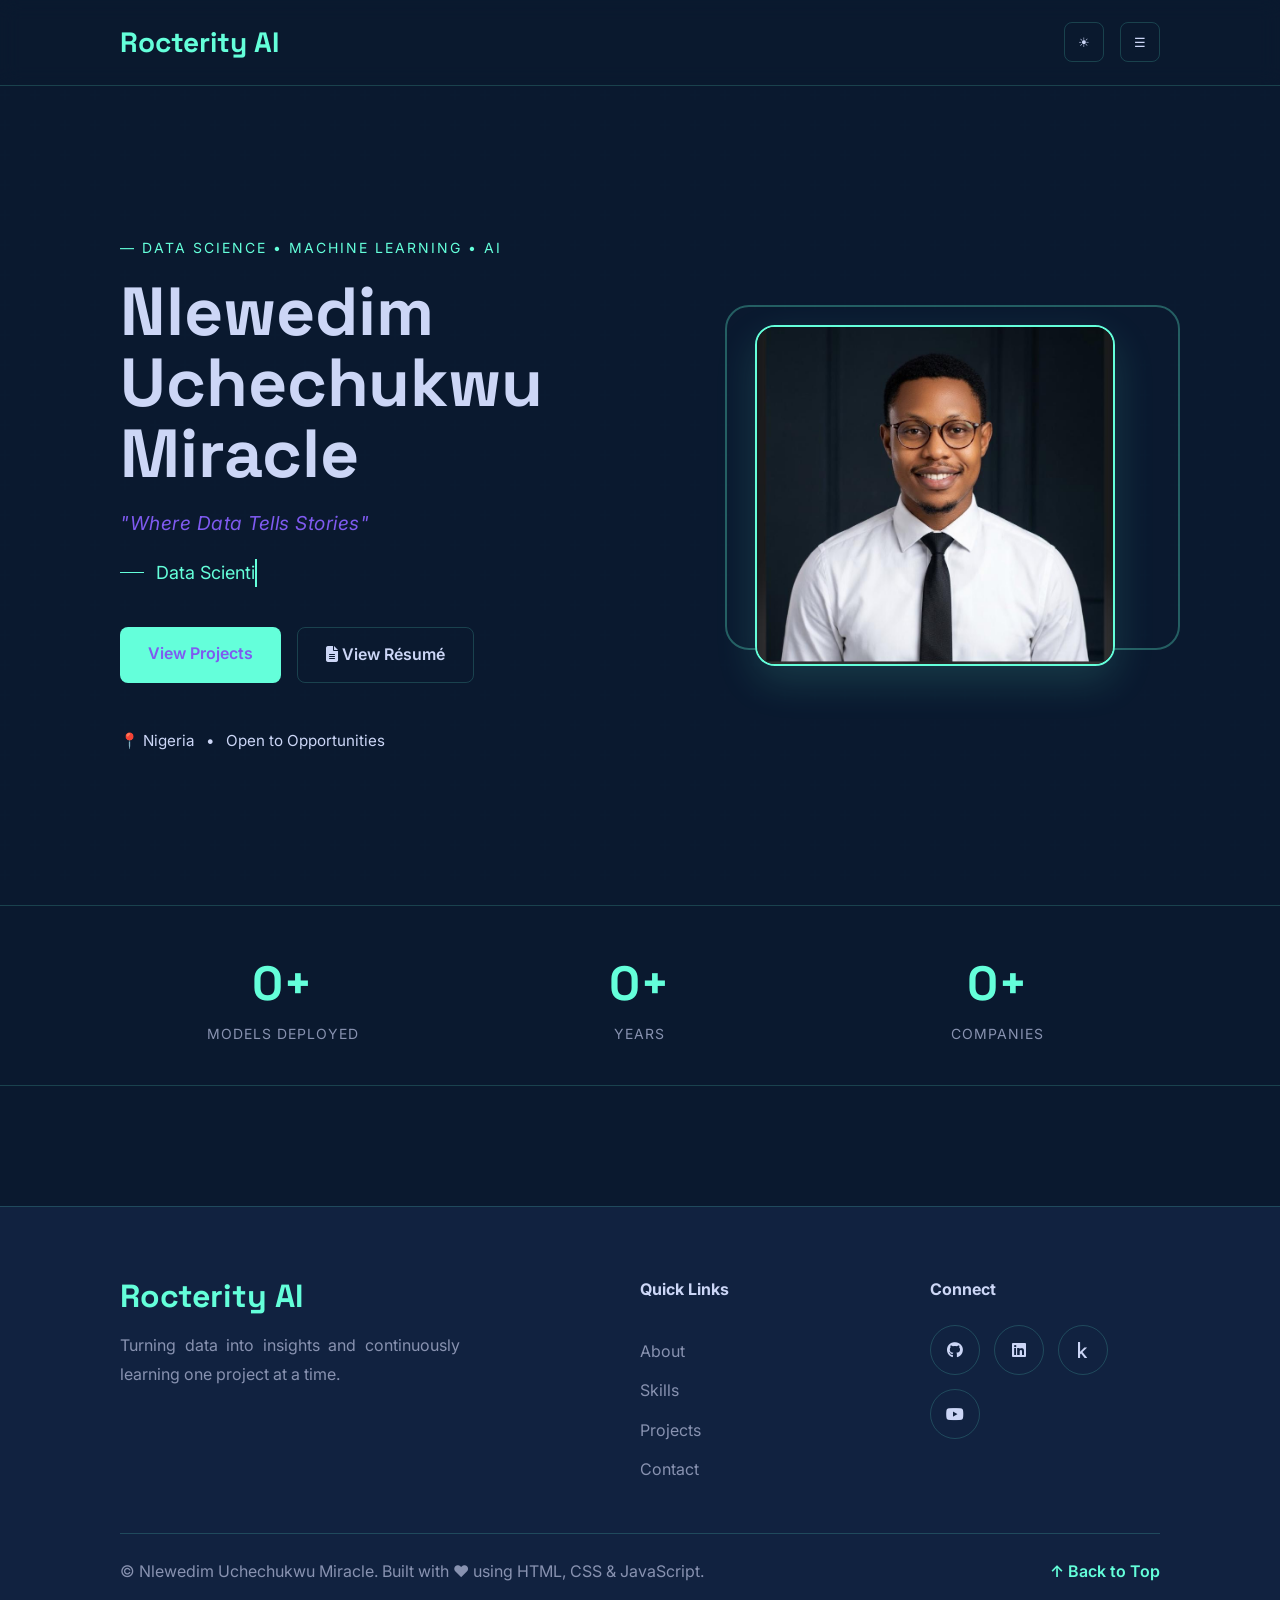
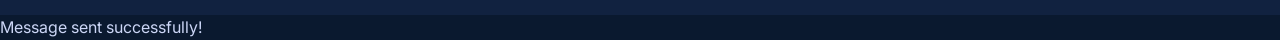
==== htmls/hero.html @ 2d838765 "initial portfolio upload" ====
<!DOCTYPE html>
<html lang="en">
<head>
    <meta charset="UTF-8">
    <meta name="viewport" content="width=device-width, initial-scale=1.0">
    <title>Nlewedim Uchechechukwu | Data Science Portfolio</title>

    <link rel="preconnect" href="https://fonts.googleapis.com">
    <link rel="preconnect" href="https://fonts.gstatic.com" crossorigin>
    <link href="https://fonts.googleapis.com/css2?family=Inter:wght@400;500;600&family=Space+Grotesk:wght@600;700&display=swap" rel="stylesheet">

    <link rel="stylesheet" href="https://cdnjs.cloudflare.com/ajax/libs/font-awesome/6.7.2/css/all.min.css">
    
    <link rel="stylesheet" href="/assets/css/style.css">
    <link rel="stylesheet" href="/assets/css/animation.css">
    <link rel="stylesheet" href="/assets/css/pages.css">
    <link rel="stylesheet" href="/assets/css/responsive.css">
    <link rel="stylesheet" href="/assets/css/variables.css">
    <link rel="stylesheet" href="/assets/css/component.css">

    <script src="/assets/js/animation.js" defer></script>
    <script src="/assets/js/contact.js" defer></script>
    <script src="/assets/js/navigation.js" defer></script>
    <script src="/assets/js/portfolio.js" defer></script>
    <script src="/assets/js/theme.js" defer></script>
</head>
<body>
    <header>
        <div class="container">
            <nav class="nav">
                <a href="#" class="logo">Rocterity <span>AI</span></a>
                <ul class="nav-links">
                    <li><a href="#">Home</a></li>
                    <li><a href="#about">About</a></li>
                    <li><a href="#skills">Skills</a></li>
                    <li><a href="#portfolio">Projects</a></li>
                    <li><a href="#publications">Insight & Article</a></li>
                    <li><a href="#connect">Connect</a></li>
                </ul>
                <div class="nav-actions">
                    <button class="theme-toggle" id="themeToggle">☀</button>
                    <button class="menu-toggle" id="menuToggle">☰</button>
                </div>
            </nav>
        </div>
        <div class="mobile-menu" id="mobileMenu">
            <a href="#">Home</a>
            <a href="#about">About</a>
            <a href="#skills">Skills</a>
            <a href="#portfolio">Projects</a>
            <a href="#publications">Insight & Article</a>
            <a href="#connect">Connect</a>
        </div>
    </header>

<main>
    <section class="hero">
    <div class="container">
        <div class="hero-grid">
            <div class="hero-content">
                <span class="eyebrow">— DATA SCIENCE • MACHINE LEARNING • AI</span>
                <h1 class="hero-name">Nlewedim <span class="last">Uchechukwu Miracle</span></h1>
                <p class="tagline">"Where Data Tells Stories"</p>
                <div class="roles">
                    <div class="role"><span id="typed-role">Aspiring Data Scientist</span></div>
                </div>
                <div class="cta-group">
                    <a href="#portfolio" class="btn btn-primary">View Projects</a>
                    <a href="/assets/resume/Nlewedim_Uchechukwu_Resume.pdf.pdf" target="_blank" rel="noopener noreferrer" class="btn btn-outline">
                        <i class="fas fa-file-lines"></i> View Résumé
                    </a>
                    <div class="hero-note">
                        <span>📍 Nigeria</span> • <span>Open to Opportunities</span>
                    </div>
                </div>
            </div>
            <div class="hero-image fade-up">
                <img src="/assets/images/CEO Rocterity AI.jpeg" alt="CEO Rocterity AI" />
            </div>
        </div>
    </div>
</section>
 
<section class="stats">
    <div class="container">
        <div class="stats-grid">
            <div class="fade-up">
                <div class="stat-number">0+</div>
                <div class="stat-label">Models Deployed</div>
            </div>
            <div class="fade-up">
                <div class="stat-number">0+</div>
                <div class="stat-label">Years</div>
            </div>
            <div class="fade-up">
                <div class="stat-number">0+</div>
                <div class="stat-label">Companies</div>
            </div>
        </div>
    </div>
</section>

</main>



<footer class="footer">
        <div class="container">
            <div class="footer-content">
                <div class="footer-logo">
                    <h2>Rocterity AI</h2>
                    <p>Turning data into insights and continuously learning one project at a time.</p>
                </div>
                <nav class="footer-nav">
                    <h4>Quick Links</h4>
                    <a href="#about">About</a>
                    <a href="#skills">Skills</a>
                    <a href="#portfolio">Projects</a>
                    <a href="#connect">Contact</a>
                </nav>
                <div class="footer-social-wrapper">
                    <h4>Connect</h4>
                    <div class="footer-social">
                        <a href="https://github.com/Nlewedim-uc" target="_blank" aria-label="GitHub"><i class="fab fa-github"></i></a>
                        <a href="#" aria-label="LinkedIn"><i class="fab fa-linkedin"></i></a>
                        <a href="#" aria-label="Kaggle"><i class="fab fa-kaggle"></i></a>
                        <a href="#" aria-label="YouTube"><i class="fab fa-youtube"></i></a>
                    </div>
                </div>
            </div>
            <div class="footer-divider"></div>
            <div class="footer-bottom">
                <p>&copy; <span id="year"></span> Nlewedim Uchechukwu Miracle. Built with ❤️ using HTML, CSS & JavaScript.</p>
                <a href="#top" class="back-top">↑ Back to Top</a>
            </div>
        </div>
    </footer>

    <!-- Utilities / Popups Component Group -->
    <div class="toast" id="toast">Message sent successfully!</div>
    <div id="projectModal" class="modal">
        <div class="modal-content">
            <button id="modalClose" aria-label="Close modal">✕</button>
            <div id="modalBody"></div>
        </div>
    </div>
</body>
</html>
---- assets/css/style.css ----
/*======================================
  GLOBAL RESETS & BASE
======================================*/

* { 
  margin: 0; 
  padding: 0; 
  box-sizing: border-box; 
}

html {
  scroll-behavior: smooth; 
}

body {
  font-family: 'Inter', sans-serif;
  background: var(--bg);
  color: var(--text);
  line-height: 1.6;
  transition: background 0.3s ease;
}

body::before {
  content: '';
  position: fixed;
  top: 0;
  left: 0;
  width: 100%;
  height: 100%;
  opacity: 0.02;
  z-index: -1;
  background-image: url("data:image/svg+xml,%3Csvg width='60' height='60' viewBox='0 0 60 60' xmlns='http://www.w3.org/2000/svg'%3E%3Cg fill='none' fill-rule='evenodd'%3E%3Cg fill='%2364ffda' fill-opacity='0.4'%3E%3Cpath d='M36 34v-4h-2v4h-4v2h4v4h2v-4h4v-2h-4zm0-30V0h-2v4h-4v2h4v4h2V6h4V4h-4zM6 34v-4H4v4H0v2h4v4h2v-4h4v-2H6zM6 4V0H4v4H0v2h4v4h2V6h4V4H6z'/%3E%3C/g%3E%3C/g%3E%3C/svg%3E");
}

/*======================================
  TYPOGRAPHY
======================================*/

h1, h2, h3 { 
  font-family: 'Space Grotesk', sans-serif; 
  font-weight: 700; 
  line-height: 1.2;
}

h2 { 
  font-size: clamp(32px, 4vw, 48px); 
  margin-bottom: 24px; 
}

h3 { 
  font-size: clamp(20px, 3vw, 28px);
  margin-bottom: 16px; 
}

p { 
  color: var(--text-muted);
  margin-bottom: 16px; 
  text-align: justify;
  hyphens: auto;
}

a {
  color: inherit;
  text-decoration: none;
}

ul {
  list-style: none;
}

/*======================================
  LAYOUT WRAPPERS
======================================*/

.container { 
  max-width: 1200px;
  margin: 0 auto; 
  padding: 0 24px;
}

section { 
  padding: 80px 0;
}

.section-description {
  max-width: 650px;
  font-size: 1.05rem;
  margin-bottom: 50px;
}

section[id] {
    scroll-margin-top: calc(var(--header-height) + 20px);
}

/*======================================
  GRID LAYOUTS
======================================*/

.section-grid {
    display: grid;
    gap: 40px;
}

.section-grid-2,
.section-grid-3,
.section-grid-4 {
    grid-template-columns: 1fr;
}
---- assets/css/animation.css ----
/*======================================
  KEYFRAMES & INJECTIONS
======================================*/

@keyframes blink { 
  50% { border-color: transparent; } 
}

@keyframes pulse {
  0%, 100% { opacity: 1; }
  50% { opacity: 0.3; }
}

@keyframes float { 
  0%, 100% { transform: translateY(0); } 
  50% { transform: translateY(-10px); } 
}

/*======================================
  ANIMATED ENGINES
======================================*/

#typed-role {
  animation: blink 1s infinite; 
}

.status::before {
  animation: pulse 2s infinite;
}

.tech-bubble {
  animation: float 3s ease-in-out infinite;
}

.tech-bubble:nth-child(odd) { 
  animation-delay: 0.5s; 
}

/* message system */
@keyframes fadeIn{
    from{
        opacity:0;
        transform:translateY(-10px);
    }
    to{
        opacity:1;
        transform:translateY(0);
    }
}
---- assets/css/pages.css ----
/*======================================
  HERO PAGE SECTION
======================================*/

.hero {
  min-height: calc(100vh - 81px);
  display: flex;
  align-items: center;
  padding: 30px 0;
}

.hero-grid { 
  display: grid; 
  gap: 48px; 
  align-items: center; 
}

.hero-name {
  font-size: clamp(42px, 6vw, 68px);
  line-height: 1.05;
  margin-bottom: 12px;
}

.hero-name.last { color: var(--cyan); }

.hero-description {
  max-width: 600px;
  margin: 24px 0;
  font-size: 1.05rem;
  line-height: 1.8;
}

.eyebrow {
  color: var(--cyan);
  font-size: 14px;
  letter-spacing: 2px;
  text-transform: uppercase;
  margin-bottom: 16px;
  display: block;
}

.tagline {
  font-size: 1.2rem;
  color: var(--purple);
  font-style: italic;
  margin: 18px 0;
  letter-spacing: .5px;
}

.roles {
  margin: 20px 0;
}

.role { 
  display: flex; 
  align-items: center; 
  gap: 12px; 
  margin-bottom: 12px; 
  font-size: 18px; 
}

.role::before { 
  content: ''; 
  width: 24px; 
  height: 1px; 
  background: var(--cyan); 
}

#typed-role {
  color: var(--cyan); 
  border-right: 2px solid var(--cyan); 
}

.cta-group { 
  display: flex; 
  gap: 16px; 
  flex-wrap: wrap; 
  margin-top: 40px; 
}

.hero-image {
  display: flex;
  justify-content: center;
  align-items: center;
  position: relative;
}

.hero-image img {
  width: 100%;
  max-width: 360px;
  border-radius: 20px;
  border: 2px solid var(--cyan);
  transition: transform .4s ease, box-shadow .4s ease;
  box-shadow: 0 15px 40px rgba(100, 255, 218, .15);
} 

.hero-image img:hover {
  transform: translateY(-8px);
  box-shadow: 0 25px 60px rgba(100, 255, 218, .30);
}

.hero-image::before {
  content: ''; 
  position: absolute; 
  top: -20px;
  right: -20px; 
  width: 100%; 
  height: 100%;
  border: 2px solid var(--cyan); 
  border-radius: 24px;
  z-index: -1; 
  opacity: 0.3;
}

.hero-note {
  display: flex;
  flex-wrap: wrap;
  gap: 12px;
  margin-top: 30px;
  color: var(--text-light);
  font-size: .95rem;
}

/*======================================
  STATS SECTION
======================================*/

.stats {
  border-top: 1px solid var(--border); 
  border-bottom: 1px solid var(--border); 
  padding: 40px 0; 
}

.stats-grid { 
  display: grid; 
  grid-template-columns: repeat(auto-fit, minmax(200px, 1fr)); 
  gap: 32px; 
  text-align: center; 
}

.stat-number { 
  font-family: 'Space Grotesk', sans-serif; 
  font-size: 48px; 
  color: var(--cyan); 
  font-weight: 700; 
}

.stat-label {
  color: var(--text-muted); 
  text-transform: uppercase; 
  font-size: 14px; 
  letter-spacing: 1px; 
}

/*======================================
  ABOUT ME SECTION
======================================*/

#skills {
  padding-top: 30px;
}

.about-content {
  display: flex;
  flex-direction: column;
  justify-content: center;
}

.about-content p {
  margin-bottom: 1.4rem;
}

.about-quote {
  margin-top: 35px;
  padding-left: 24px;
  border-left: 4px solid var(--cyan);
  color: var(--cyan);
  font-style: italic;
  font-size: 1.1rem;
}

.current-focus {
  margin: 24px 0;
  padding: 18px 22px;
  border-left: 3px solid var(--cyan);
  background: rgba(100, 255, 218, .05);
  border-radius: 8px;
}

.current-focus span {
  display: block;
  color: var(--cyan);
  font-weight: 600;
  margin-bottom: 12px;
}

.current-focus ul {
  margin-left: 20px;
  color: var(--text-muted);
}

.current-focus li {
  margin-bottom: 8px;
}

.current-focus-card {
  margin-top: 35px;
  padding: 28px;
  background: var(--card);
  border: 1px solid var(--border);
  border-radius: 12px;
}

.current-focus-card h3 {
  color: var(--cyan);
  margin-bottom: 18px;
  font-size: 1.3rem;
}

.current-focus-card ul {
  list-style: none;
  padding: 0;
}

.current-focus-card li {
  margin-bottom: 14px;
  position: relative;
  padding-left: 28px;
  color: var(--text-muted);
}

.current-focus-card li::before {
  content: "✓";
  position: absolute;
  left: 0;
  color: var(--cyan);
  font-weight: bold;
}

/*======================================
  SKILL STACK SYSTEM
======================================*/

.tech-cloud { 
  display: flex; 
  flex-wrap: wrap; 
  gap: 16px; 
  justify-content: center; 
  margin: 40px 0; 
}

.tech-bubble {
  padding: 12px 20px; 
  background: var(--card); 
  border: 1px solid var(--border);
  border-radius: 24px; 
  font-weight: 500; 
  transition: all 0.3s ease;
}

.tech-bubble:hover { 
  border-color: var(--cyan); 
  color: var(--cyan); 
  transform: scale(1.1); 
}

.article-platform {
  display: inline-block;
  margin-bottom: 18px;
  padding: 6px 14px;
  border-radius: 999px;
  background: rgba(100, 255, 218, .08);
  border: 1px solid var(--border);
  color: var(--cyan);
  font-size: .8rem;
  font-weight: 600;
}

.status {
  color: var(--purple);
  font-weight: 600;
  font-size: 14px;
  margin-top: auto;
  display: flex;
  align-items: center;
  gap: 6px;
}

.status::before {
  content: '';
  width: 8px;
  height: 8px;
  background: var(--purple);
  border-radius: 50%;
}

.tech-stack { 
  display: flex; 
  flex-wrap: wrap; 
  gap: 8px; 
}

.metric { 
  color: var(--cyan); 
  font-weight: 600; 
  font-size: 14px; 
  margin-top: 16px; 
}

/*======================================
  PORTFOLIO SYSTEM
======================================*/

.filter-tabs {
  display: flex;
  flex-wrap: wrap;
  gap: 32px;
  margin-bottom: 40px;
  border-bottom: 1px solid var(--border);
}

.filter-tab {
  position: relative;
  padding: 12px 0;
  background: none;
  border: none;
  color: var(--text-muted);
  font-size: 0.95rem;
  font-weight: 600;
  cursor: pointer;
  transition: color .3s ease;
}

.filter-tab:hover { color: var(--text); }
.filter-tab.active { color: var(--cyan); }

.filter-tab.active::after {
  content: "";
  position: absolute;
  left: 0;
  bottom: -1px;
  width: 100%;
  height: 2px;
  background: var(--cyan);
}

.project-grid {
  display: grid;
  grid-template-columns: repeat(auto-fit, minmax(320px, 1fr));
  gap: 32px;
}

.project-card {
  position: relative;
  display: flex;
  flex-direction: column;
  overflow: hidden;
  background: var(--card);
  border: 1px solid var(--border);
  border-radius: 12px;
  cursor: pointer;
  transition: transform .35s ease,
              border-color .35s ease,
              box-shadow .35s ease;
}

.project-body {
  padding: 24px;
  display: flex;
  flex-direction: column;
  flex: 1;
}

.project-card::after {
  content: "";
  position: absolute;
  left: 0;
  top: 0;
  width: 0;
  height: 4px;
  background: var(--cyan);
  transition: .35s ease;
}

.project-card:hover::after { width: 100%; }

.project-card:hover {
  transform: translateY(-8px);
  border-color: var(--cyan);
  box-shadow: 0 16px 40px rgba(0, 0, 0, .25);
}

.project-header {
  padding: 24px;
  border-bottom: 1px solid var(--border);
}

.project-category {
  display: inline-block;
  margin-bottom: 16px;
  padding: 5px 14px;
  background: var(--purple);
  color: #fff;
  font-size: .75rem;
  font-weight: 600;
  border-radius: 50px;
}

.project-header h3 {
  line-height: 1.4;
  transition: .3s ease;
}

.project-body { padding: 24px; }
.project-body p {
  color: var(--text-muted);
  line-height: 1.7;
}

.project-metric {
  margin-top: 18px;
  color: var(--purple);
  font-size: 1.15rem;
  font-weight: 700;
}

.project-links {
  display: flex;
  flex-wrap: wrap;
  gap: 12px;
  margin-top: auto;
  padding-top: 24px;
}


.project-links a {
  display: inline-flex;
  align-items: center;
  justify-content: center;
  padding: 10px 18px;
  border: 1px solid var(--cyan);
  border-radius: 8px;
  background: transparent;
  color: var(--cyan);
  text-decoration: none;
  font-size: .9rem;
  font-weight: 600;
  transition: background .3s ease, color .3s ease, transform .3s ease, box-shadow .3s ease;
}

.project-links a:hover {
  background: var(--cyan);
  color: var(--navy);
  transform: translateY(-2px);
  box-shadow: 0 8px 20px rgba(100, 255, 218, .25);
}

.project-links a:active { transform: translateY(0); }

.project-hint {
  margin-top: 18px;
  overflow: hidden;
}

.project-hint span {
  display: inline-flex;
  align-items: center;
  gap: 8px;
  color: var(--cyan);
  font-size: .9rem;
  font-weight: 600;
  opacity: 0;
  transform: translateY(10px);
  transition: .35s ease;
}

.project-card:hover .project-hint span {
  opacity: 1;
  transform: translateY(0);
}



/*======================================
  CONTACT & CONNECT PAGE SECTIONS
======================================*/

.contact-grid {
  display: grid;
  grid-template-columns: repeat(auto-fit, minmax(340px, 1fr));
  gap: 32px;
  margin-top: 50px;
  align-items: stretch;
}

.contact-card {
  display: flex;
  flex-direction: column;
  background: var(--card);
  border: 1px solid var(--border);
  border-radius: 18px;
  padding: 36px;
  transition: transform .35s ease, border-color .35s ease, box-shadow .35s ease;
}

.contact-card:hover {
  transform: translateY(-6px);
  border-color: var(--cyan);
  box-shadow: 0 18px 40px rgba(0, 0, 0, .18);
}

.contact-card h3 {
  margin-bottom: 24px;
  color: var(--cyan);
}

#contactForm {
  display: flex;
  flex-direction: column;
  flex: 1;
}

.form-group { margin-bottom: 20px; }
.form-group input,
.form-group select,
.form-group textarea {
  width: 100%;
  padding: 16px 18px;
  border: 1px solid var(--border);
  border-radius: 12px;
  background: var(--bg);
  color: var(--text);
  font-family: inherit;
  font-size: 1rem;
  transition: .3s ease;
}

.form-group input:focus,
.form-group select:focus,
.form-group textarea:focus {
  outline: none;
  border-color: var(--cyan);
  box-shadow: 0 0 0 4px rgba(100, 255, 218, .08);
}

.form-group textarea {
  min-height: 220px;
  resize: vertical;
}

.contact-card button { margin-top: auto; width: 100%; }

.contact-links {
  display: flex; 
  flex-direction: column; 
  gap: 16px; 
}

.contact-info {
  display: flex;
  flex-direction: column;
  gap: 18px;
}

.contact-item {
  display: flex;
  align-items: center;
  gap: 18px;
  padding: 18px;
  text-decoration: none;
  color: inherit;
  border: 1px solid var(--border);
  border-radius: 14px;
  background: var(--bg);
  transition: transform .3s ease, border-color .3s ease, background .3s ease, box-shadow .3s ease;
}

.contact-item:hover {
  transform: translateX(8px);
  border-color: var(--cyan);
  background: rgba(100, 255, 218, .05);
  box-shadow: 0 10px 25px rgba(0, 0, 0, .15);
}

.contact-item i {
  display: flex;
  align-items: center;
  justify-content: center;
  width: 52px;
  height: 52px;
  border-radius: 50%;
  background: rgba(100, 255, 218, .08);
  color: var(--cyan);
  font-size: 20px;
  transition: .3s ease;
}

.contact-item:hover i {
  transform: scale(1.1) rotate(8deg);
  background: var(--cyan);
  color: var(--navy);
}

.contact-item strong {
  display: block;
  margin-bottom: 5px;
  color: var(--text);
}

.contact-item p {
  margin: 0;
  color: var(--text-muted);
  font-size: .95rem;
  transition: .3s ease;
}

.contact-item:hover p { color: var(--text); }

.social-links {
  display: flex;
  align-items: center;
  gap: 18px;
  margin-top: 28px;
}

.social-links a {
  width: 46px;
  height: 46px;
  display: flex;
  align-items: center;
  justify-content: center;
  border: 1px solid var(--border);
  border-radius: 50%;
  color: var(--text);
  text-decoration: none;
  font-size: 1.2rem;
  transition: .35s ease;
}

.social-links a:hover {
  background: var(--cyan);
  color: var(--navy);
  border-color: var(--cyan);
  transform: translateY(-6px) rotate(8deg);
  box-shadow: 0 12px 30px rgba(100, 255, 218, .35);
}
---- assets/css/responsive.css ----
/*======================================
  MOBILE DEVICES (0px - 767px)
======================================*/

@media (max-width: 767px) {

  /* ---------- Hero ---------- */

  .hero {
    min-height: auto;
    padding: 80px 0;
    text-align: center;
  }

  .hero-grid {
    grid-template-columns: 1fr;
    gap: 40px;
  }

  .hero-content {
    display: flex;
    flex-direction: column;
    align-items: center;
    max-width: 650px;
    margin-inline: auto;
  }

  .hero-image {
    order: -1;
  }

  .hero-image::before {
    display: none;
  }

  .role {
    justify-content: center;
  }

  .cta-group {
    flex-direction: column;
    align-items: center;
    width: 100%;
  }

  .cta-group .btn,
  .btn {
    width: 100%;
    max-width: 320px;
  }

  .hero-note {
    justify-content: center;
  }


  /* ---------- About ---------- */

  #about .eyebrow,
  #about h2 {
    text-align: center;
  }

  .about-content {
    max-width: 700px;
    margin-inline: auto;
  }

  .about-quote {
    padding-left: 16px;
    font-size: 1rem;
  }

  .code-block {
    padding: 20px;
    margin-top: 0;
    overflow-x: auto;
    overflow-y: hidden;
  }

  .code-block pre {
    white-space: pre;
  }


  /* ---------- Contact ---------- */

  #connect {
    text-align: center;
  }

  #connect .eyebrow,
  #connect .section-description {
    text-align: center;
  }

  #connect .section-description {
    margin: 0 auto 40px;
  }

  .contact-grid {
    grid-template-columns: 1fr;
    gap: 28px;
  }

  .contact-card {
    padding: 30px 24px;
    text-align: center;
  }

  .contact-item {
    flex-direction: column;
    align-items: center;
    justify-content: center;
    text-align: center;
    gap: 12px;
  }

  input,
  textarea,
  button {
    width: 100%;
  }

  .form-message {
    text-align: center;
    font-size: .9rem;
  }


  /* ---------- Footer ---------- */

  .footer {
    padding: 60px 0 25px;
  }

  .footer-content {
    grid-template-columns: 1fr;
    gap: 40px;
    text-align: center;
  }

  .footer-logo p {
    margin: auto;
  }

  .footer-nav {
    align-items: center;
  }

  .footer-social {
    justify-content: center;
  }

  .footer-bottom {
    flex-direction: column;
    gap: 15px;
    text-align: center;
  }

}


/*======================================
  TABLETS & SMALL LAPTOPS
  (0px - 1023px)
======================================*/

@media (max-width: 1023px) {

  /* ---------- Section Header ---------- */

  .section-header {
    max-width: 700px;
    margin: 0 auto 50px;
    text-align: center;
  }

  .section-header h2 {
    margin-bottom: 18px;
  }

  .section-description {
    max-width: 100%;
    margin: 0 auto 40px;
    text-align: center;
  }


  /* ---------- Cards ---------- */

  .card {
    align-items: center;
    text-align: center;
    padding: 24px;
  }

  .card-icon {
    margin-inline: auto;
  }

  .tags {
    justify-content: center;
    margin-bottom: 16px;
  }

  .status {
    justify-content: center;
  }


  /* ---------- Portfolio ---------- */

  .filter-tabs {
    justify-content: center;
    gap: 12px;
  }

  .filter-tab {
    padding: 10px;
    font-size: .85rem;
  }

  .project-header,
  .project-body,
  .project-hint {
    text-align: center;
  }

  .project-category {
    margin-inline: auto;
  }

  .project-links {
    justify-content: center;
  }

}


/*======================================
  TABLETS (768px - 1199px)
======================================*/

@media (min-width:768px) {

  /* Navigation */

  .nav-links {
    display: flex;
  }

  .menu-toggle {
    display: none;
  }

  /* Hero */

  .hero-grid {
    grid-template-columns: 1.2fr 1fr;
  }

  /* Layout */

  .section-grid-2 {
    grid-template-columns: repeat(2, minmax(0, 1fr));
  }

  .section-grid-3 {
    grid-template-columns: repeat(2, minmax(0, 1fr));
  }

  .section-grid-4 {
    grid-template-columns: repeat(2, minmax(0, 1fr));
  }

  .contact-grid {
    grid-template-columns: repeat(2, minmax(0, 1fr));
  }

}


/*======================================
  DESKTOP (1024px+)
======================================*/

@media (min-width:1024px) {

  .container {
    padding: 0 80px;
  }

}


/*======================================
  LARGE DESKTOP (1200px+)
======================================*/

@media (min-width:1200px) {

  .section-grid-3 {
    grid-template-columns: repeat(3, minmax(0, 1fr));
  }

  .section-grid-4 {
    grid-template-columns: repeat(4, minmax(0, 1fr));
  }

}
---- assets/css/variables.css ----
/*======================================
  DEFAULT THEME (NAVY DARK)
======================================*/

:root{

    --header-height:81px;

    --bg:#0A192F;
    --card:#112240;

    --text:#CCD6F6;
    --text-muted:#8892B0;

    --border:rgba(100,255,218,.18);

    --cyan:#64FFDA;
    --cyan-hover:#9DFFF2;
    --purple:#7F5AF0;

}

/*======================================
  LIGHT MODE
======================================*/

body.light-mode{

    --bg:#F8FAFC;

    --card:#FFFFFF;

    --text:#0A192F;

    --text-muted:#475569;

    --border:rgba(10,25,47,.10);

}

/*======================================
  BLACK MODE
======================================*/


body.black-mode{

    --bg:#050505;

    --card:#111111;

    --text:#F5F5F5;

    --text-muted:#B8B8B8;

    --border:rgba(255,255,255,.08);

}

body.black-mode header{
    background: rgba(5, 5, 5, 0.95);
    backdrop-filter: blur(18px);
    -webkit-backdrop-filter: blur(18px);
    border-bottom: 1px solid rgba(255,255,255,.06);
}
---- assets/css/component.css ----
/*======================================
  NAVIGATION & HEADER
======================================*/

header {
  position: sticky;
  top: 0;
  z-index: 1000;
  backdrop-filter: blur(10px);
  background: rgba(10, 25, 47, 0.8);
  border-bottom: 1px solid var(--border);
}

.light-mode header { 
  background: rgba(248, 250, 252, 0.8);
}

.nav {
  display: flex; 
  justify-content: space-between; 
  align-items: center; 
  padding: 20px 0; 
}

.logo { 
  font-family: 'Space Grotesk', sans-serif; 
  font-size: 28px; 
  font-weight: 700; 
  color: var(--cyan); 
}

.nav-links {
  display: none; 
  gap: 32px; 
  list-style: none; 
}

.nav-links a { 
  position: relative;
  display: inline-block;
  border-radius: 10px;
  padding: 10px 15px;
  color: var(--text); 
  text-decoration: none; 
  font-weight: 500; 
  transition: color 0.3s ease; 
}

.nav-links a:hover { 
  color: var(--cyan);
  background: rgba(100, 255, 218, .08);
  transform: translateY(-3px);
}

.nav-links a::after {
  content: "";
  position: absolute;
  left: 16px;
  right: 16px;
  bottom: 6px;
  height: 2px;
  background: var(--cyan);
  transform: scaleX(0);
  transform-origin: left;
  transition: transform .35s ease;
}

.nav-links a:hover::after,
.nav-links a.active::after {
  transform: scaleX(1);
}

.nav-links a.active {
  color: var(--cyan);
}

.nav-actions {
  display: flex; 
  gap: 16px; 
  align-items: center; 
}

/*======================================
  TOGGLES & CONTROL UI
======================================*/

.theme-toggle,
.menu-toggle {
  background: none;
  border: 1px solid var(--border);
  color: var(--text);
  width: 40px;
  height: 40px;
  border-radius: 8px;
  cursor: pointer;
  display: grid;
  place-items: center;
  transition:
    background-color .3s ease,
    border-color .3s ease,
    color .3s ease,
    transform .3s ease,
    box-shadow .3s ease;
}

.theme-toggle:hover,
.menu-toggle:hover {
  border-color: var(--cyan);
  color: var(--cyan);
  transform: translateY(-2px);
}

/*======================================
  THEME TOGGLE ENHANCEMENTS
======================================*/

.theme-toggle i{
  font-size: 1rem;
  transition: transform .4s ease;
}

.theme-toggle:hover{
  box-shadow: 0 8px 20px rgba(100,255,218,.15);
}

.theme-toggle:hover i{
  transform: rotate(180deg);
}

.theme-toggle:active{
  transform: scale(.92);
}


/*======================================
  THEME MENU
======================================*/

.theme-wrapper{

    position:relative;

}

.theme-menu{

    position:absolute;

    top:55px;

    right:0;

    width:180px;

    background:var(--card);

    border:1px solid var(--border);

    border-radius:12px;

    overflow:hidden;

    opacity:0;

    visibility:hidden;

    transform:translateY(10px);

    transition:.3s ease;

    box-shadow:0 15px 40px rgba(0,0,0,.25);

    z-index:999;

}

.theme-menu.show{

    opacity:1;

    visibility:visible;

    transform:translateY(0);

}

.theme-option{

    width:100%;

    padding:14px 18px;

    background:none;

    border:none;

    color:var(--text);

    text-align:left;

    cursor:pointer;

    transition:.3s;

    font-size:.95rem;

}

.theme-option:hover{

    background:rgba(100,255,218,.08);

    color:var(--cyan);

}
/*======================================
  MOBILE FLYOUT NAVIGATION
======================================*/

.mobile-menu {
  position: fixed;
  top: 81px;
  left: 0;
  width: 100%;
  background: var(--bg);
  border-bottom: 1px solid var(--border);
  padding: 24px;
  opacity: 0;
  transform: translateY(-20px);
  visibility: hidden;
  transition: all 0.35s ease;
}

.mobile-menu.active {
  opacity: 1;
  transform: translateY(0);
  visibility: visible;
  display: block;
}

.mobile-menu a {
  display: block;
  padding: 16px;
  color: var(--text);
  text-decoration: none;
  border-radius: 8px;
  transition: all 0.3s ease;
}

.mobile-menu a:hover {
  background: rgba(100, 255, 218, 0.1);
  color: var(--cyan);
  padding-left: 24px;
}

/*======================================
  BUTTONS
======================================*/

.btn {
  padding: 14px 28px; 
  border-radius: 8px; 
  text-decoration: none; 
  font-weight: 600;
  display: inline-block; 
  cursor: pointer; 
  border: none;
  font-family: 'Inter', sans-serif; 
  font-size: 16px;
  transition: transform .3s ease, box-shadow .3s ease, background .3s ease;
}

.btn:hover {
  transform: translateY(-4px);
  box-shadow: 0 12px 25px rgba(0, 0, 0, .15);
}

.btn:disabled {
  opacity: .7;
  cursor: not-allowed;
}

.btn-primary {
  background: var(--cyan); 
  color: var(--purple); 
}

.btn-primary:hover { 
  background: var(--cyan-hover); 
}

.btn-outline { 
  background: transparent; 
  color: var(--text); 
  border: 1px solid var(--border); 
}

.btn-outline:hover { 
  border-color: var(--cyan); 
  color: var(--white); 
}

.btn-trans:hover { 
  border-color: var(--cyan); 
  color: var(--cyan); 
}

.btn-github { 
  background: #333; 
  color: white; 
}

.btn-github:hover {
  background: #555; 
}

/*======================================
  CARDS & TAGS
======================================*/

.card{
    display:flex;
    flex-direction:column;
    justify-content:space-between;
    height:100%;
    padding:32px;
    background:var(--card);
    border:1px solid var(--border);
    border-radius:12px;
    transition:.3s;
}

.card:hover { 
  transform: translateY(-8px); 
  box-shadow: 0 20px 40px rgba(100, 255, 218, 0.1); 
  border-color: var(--cyan);
}

.card h3 {
  margin-bottom: 18px;
}

.card a {
  margin-top: auto;
  display: inline-block;
  color: var(--cyan);
  font-weight: 600;
  text-decoration: none;
}

.card a:hover {
  text-decoration: underline;
}

.card-icon {
  width: 60px;
  height: 60px;
  display: grid;
  place-items: center;
  font-size: 1.8rem;
  border-radius: 16px;
  margin-bottom: 20px;
  background: rgba(100, 255, 218, .08);
}

.tags {
  display: flex;
  flex-wrap: wrap;
  gap: 10px;
  margin-top: 18px;
}

.tag {
  padding: 8px 14px;
  background: rgba(100, 255, 218, 0.08);
  border: 1px solid var(--border);
  border-radius: 20px;
  font-size: 12px;
  color: var(--cyan);
  font-weight: 500;
}

/*======================================
  CODE BLOCKS
======================================*/

.code-block {
  background: #011627; 
  border: 1px solid var(--border);
  border-radius: 12px;
  padding: 28px; 
  overflow: auto; 
  margin: 32px 0;
  box-shadow: 0 20px 40px rgba(0, 0, 0, .2);
}

.code-block pre {
  color: #d6deeb; 
  font-family: Consolas, 'Courier New', monospace; 
  font-size: .9rem; 
  line-height: 1.8; 
}

.code-comment { color: #637777; }
.code-keyword { color: #c792ea; }
.code-string { color: #ecc48d; }
.code-function { color: #82aaff; }

/*======================================
  TIMELINE SYSTEM
======================================*/

.timeline{
    position:relative;
    max-width:850px;
    margin:60px auto 0;
    padding-left:40px;
    border-left:2px solid var(--border);
}

.timeline-item{
    position:relative;
    margin-bottom:40px;

    background:var(--card);
    border:1px solid var(--border);
    border-radius:16px;

    padding:28px;

    transition:.35s ease;
}

.timeline-item:hover{
    transform:translateY(-6px);
    border-color:var(--cyan);
    box-shadow:0 15px 35px rgba(100,255,218,.12);
}

.timeline-item {
  position: relative;
  padding-bottom: 32px;
}

.timeline-item::before{
    content:"";

    position:absolute;

    left:-49px;
    top:30px;

    width:18px;
    height:18px;

    background:var(--cyan);

    border:4px solid var(--bg);

    border-radius:50%;
}

.timeline-item::before{
    content:"";

    position:absolute;

    left:-49px;
    top:30px;

    width:18px;
    height:18px;

    background:var(--cyan);

    border:4px solid var(--bg);

    border-radius:50%;
}


.timeline-date{

    display:inline-flex;

    align-items:center;

    gap:8px;

    margin-bottom:18px;

    padding:8px 18px;

    border-radius:999px;

    background:rgba(100,255,218,.08);

    color:var(--cyan);

    border:1px solid var(--border);

    font-weight:600;

}



/*======================================
  UI MODAL SYSTEM
======================================*/

.modal {
  display: none; 
  position: fixed; 
  top: 0; 
  left: 0; 
  width: 100%; 
  height: 100%;
  background: rgba(0, 0, 0, 0.8); 
  z-index: 2000; 
  align-items: center; 
  justify-content: center;
  padding: 24px;
  opacity: 0;
  visibility: hidden;
  transition: .35s ease;
}

.modal.active { 
  display: flex; 
  opacity: 1;
  visibility: visible;
}

.modal-content {
  background: var(--card); 
  border-radius: 12px; 
  max-width: 800px; 
  width: 100%;
  max-height: 90vh; 
  overflow-y: auto; 
  padding: 40px; 
  position: relative; 
  border: 1px solid var(--border);
  transform: translateY(30px) scale(.95);
  transition: .35s ease;
}

.modal.active .modal-content {
  transform: translateY(0) scale(1);
}

.modal-close, #modalClose {
  position: absolute; 
  top: 16px; 
  right: 16px; 
  width: 40px;
  height: 40px;
  background: none; 
  border: none;
  border-radius: 50%;
  color: var(--text); 
  font-size: 24px; 
  cursor: pointer;
  display: grid;
  place-items: center;
  transition: .3s;
}

#modalClose:hover {
  background: var(--cyan);
  color: var(--navy);
  transform: rotate(90deg);
}

.case-section { margin-bottom: 24px; }
.case-section h4 {
  color: var(--cyan); 
  margin-bottom: 8px; 
}

/*======================================
  Message SYSTEM
======================================*/

.form-message{
    margin-top:20px;
    padding:16px 20px;
    border-radius:10px;
    font-size:.95rem;
    line-height:1.7;
    display:none;
    animation:fadeIn .35s ease;
}

.form-message.show{
    display:block;
}

.form-message.success{
    background:rgba(34,197,94,.12);
    border-left:4px solid #22c55e;
    color:#22c55e;
}

.form-message.error{
    background:rgba(239,68,68,.12);
    border-left:4px solid #ef4444;
    color:#ef4444;
}



/*======================================
  SECTION HEADER
======================================*/

.section-header {
    max-width: 760px;
    margin-bottom: 60px;
}

.section-header .eyebrow {
    margin-bottom: 16px;
}

.section-header h2 {
    margin-bottom: 20px;
}

.section-description {
    max-width: 650px;
    color: var(--text-muted);
    line-height: 1.8;
}

/*======================================
  FOOTER COMPONENT
======================================*/

.footer {
  margin-top: 120px;
  padding: 70px 0 30px;
  background: var(--card);
  border-top: 1px solid var(--border);
}

.footer-content {
  display: grid;
  grid-template-columns: 2fr 1fr 1fr;
  gap: 60px;
}

.footer-logo h2 {
  margin-bottom: 16px;
  color: var(--cyan);
  font-size: 2rem;
}

.footer-logo p {
  max-width: 340px;
  line-height: 1.8;
  color: var(--text-muted);
}

.footer-nav h4,
.footer-social-wrapper h4 {
  margin-bottom: 22px;
  color: var(--text);
}

.footer-nav {
  display: flex;
  flex-direction: column;
  gap: 14px;
}

.footer-nav a {
  text-decoration: none;
  color: var(--text-muted);
  transition: .3s;
}

.footer-nav a:hover {
  color: var(--cyan);
  transform: translateX(6px);
}

.footer-social {
  display: flex;
  gap: 14px;
  flex-wrap: wrap;
}

.footer-social a {
  width: 50px;
  height: 50px;
  display: flex;
  align-items: center;
  justify-content: center;
  border-radius: 50%;
  border: 1px solid var(--border);
  text-decoration: none;
  color: var(--text);
  transition: .35s ease;
}

.footer-social a:hover {
  background: var(--cyan);
  color: var(--navy);
  border-color: var(--cyan);
  transform: translateY(-6px) rotate(8deg);
  box-shadow: 0 12px 24px rgba(100, 255, 218, .25);
}

.footer-divider {
  margin: 50px 0 25px;
  height: 1px;
  background: var(--border);
}

.footer-bottom {
  display: flex;
  justify-content: space-between;
  align-items: center;
  gap: 20px;
  flex-wrap: wrap;
}

.footer-bottom p {
  color: var(--text-muted);
  margin: 0;
}

.back-top {
  text-decoration: none;
  color: var(--cyan);
  font-weight: 600;
  transition: .3s;
}

.back-top:hover {
  transform: translateY(-4px);
}
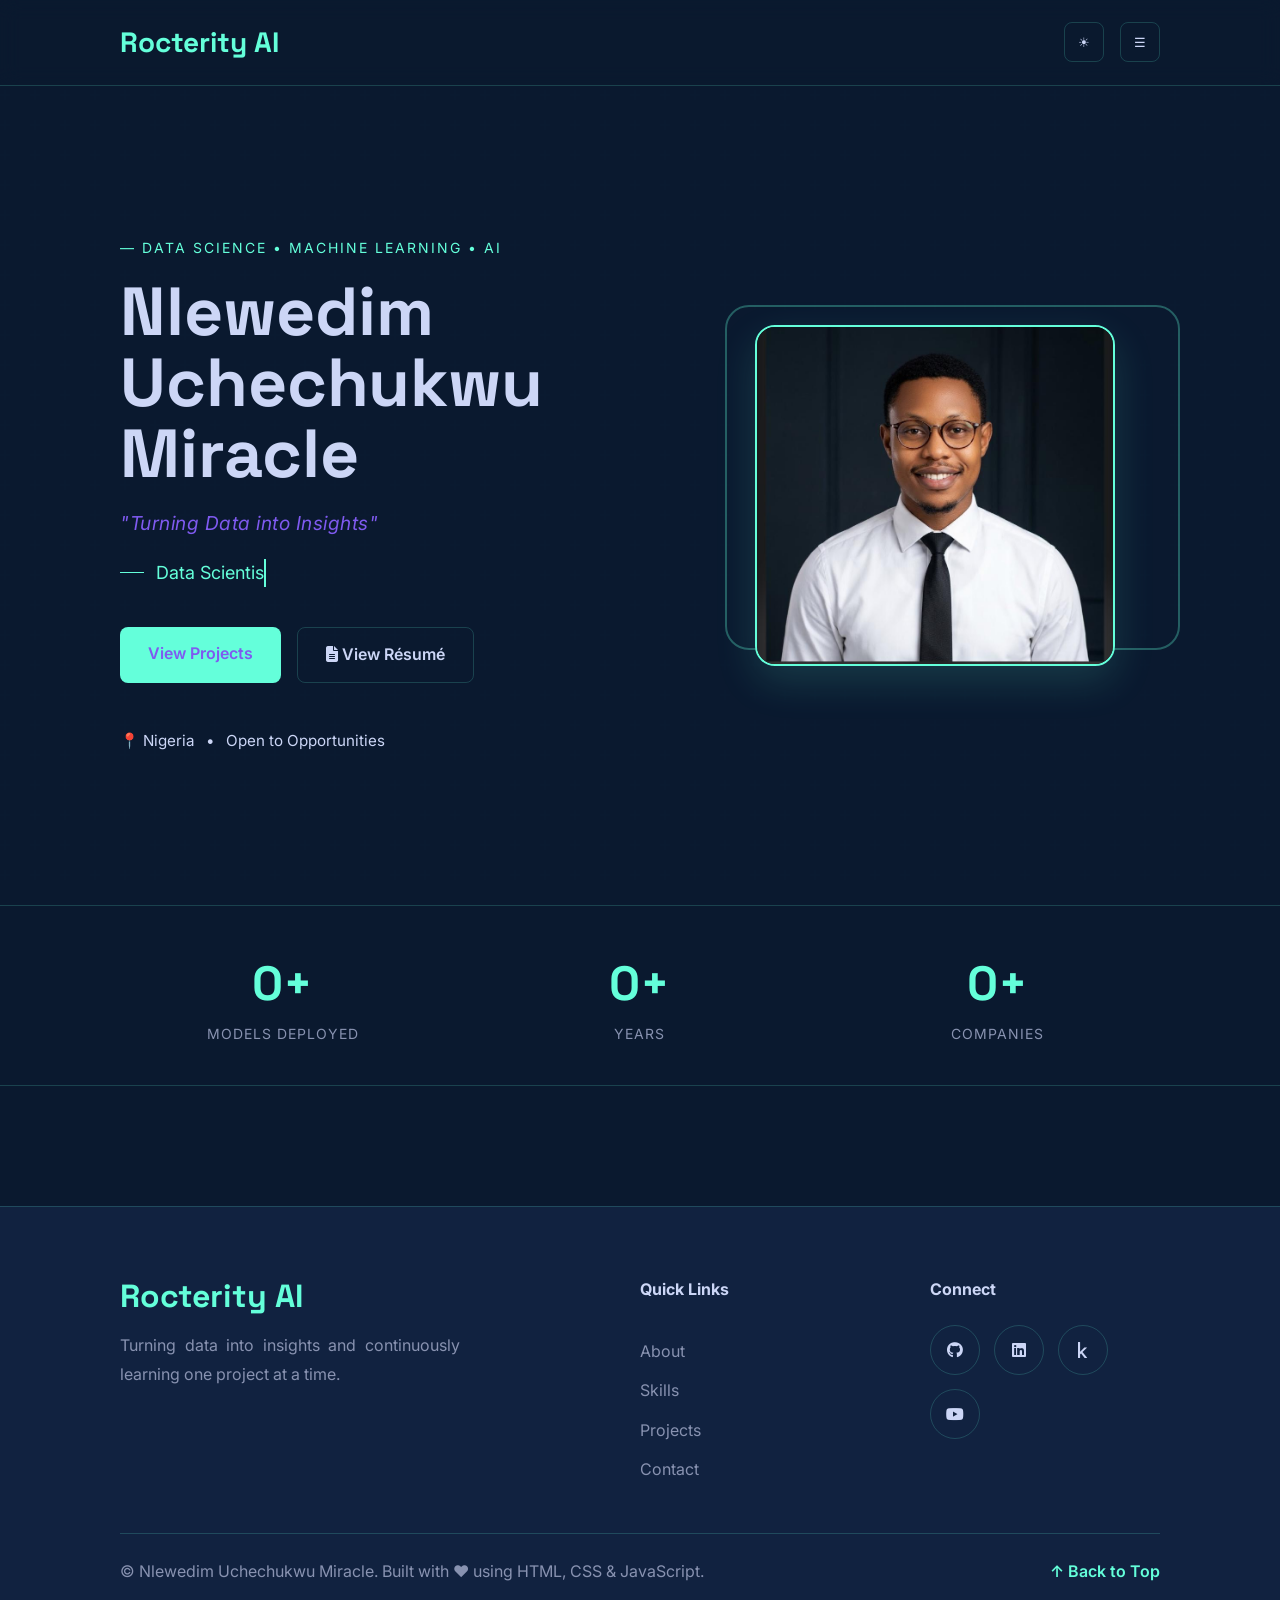
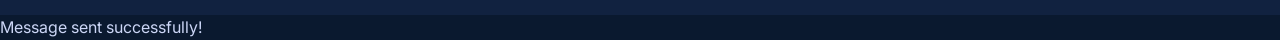
==== commit 29d4be26: "Updating changes after an error occurred in deployment" ====
--- a/htmls/hero.html
+++ b/htmls/hero.html
@@ -60,7 +60,7 @@
             <div class="hero-content">
                 <span class="eyebrow">— DATA SCIENCE • MACHINE LEARNING • AI</span>
                 <h1 class="hero-name">Nlewedim <span class="last">Uchechukwu Miracle</span></h1>
-                <p class="tagline">"Where Data Tells Stories"</p>
+                <p class="tagline">"Turning Data into Insights"</p>
                 <div class="roles">
                     <div class="role"><span id="typed-role">Aspiring Data Scientist</span></div>
                 </div>
--- a/assets/css/animation.css
+++ b/assets/css/animation.css
@@ -46,4 +46,4 @@
         opacity:1;
         transform:translateY(0);
     }
-}+}
--- a/assets/css/pages.css
+++ b/assets/css/pages.css
@@ -246,7 +246,7 @@
   flex-wrap: wrap; 
   gap: 16px; 
   justify-content: center; 
-  margin: 40px 0; 
+  margin: 40px 0 -20px;
 }
 
 .tech-bubble {
